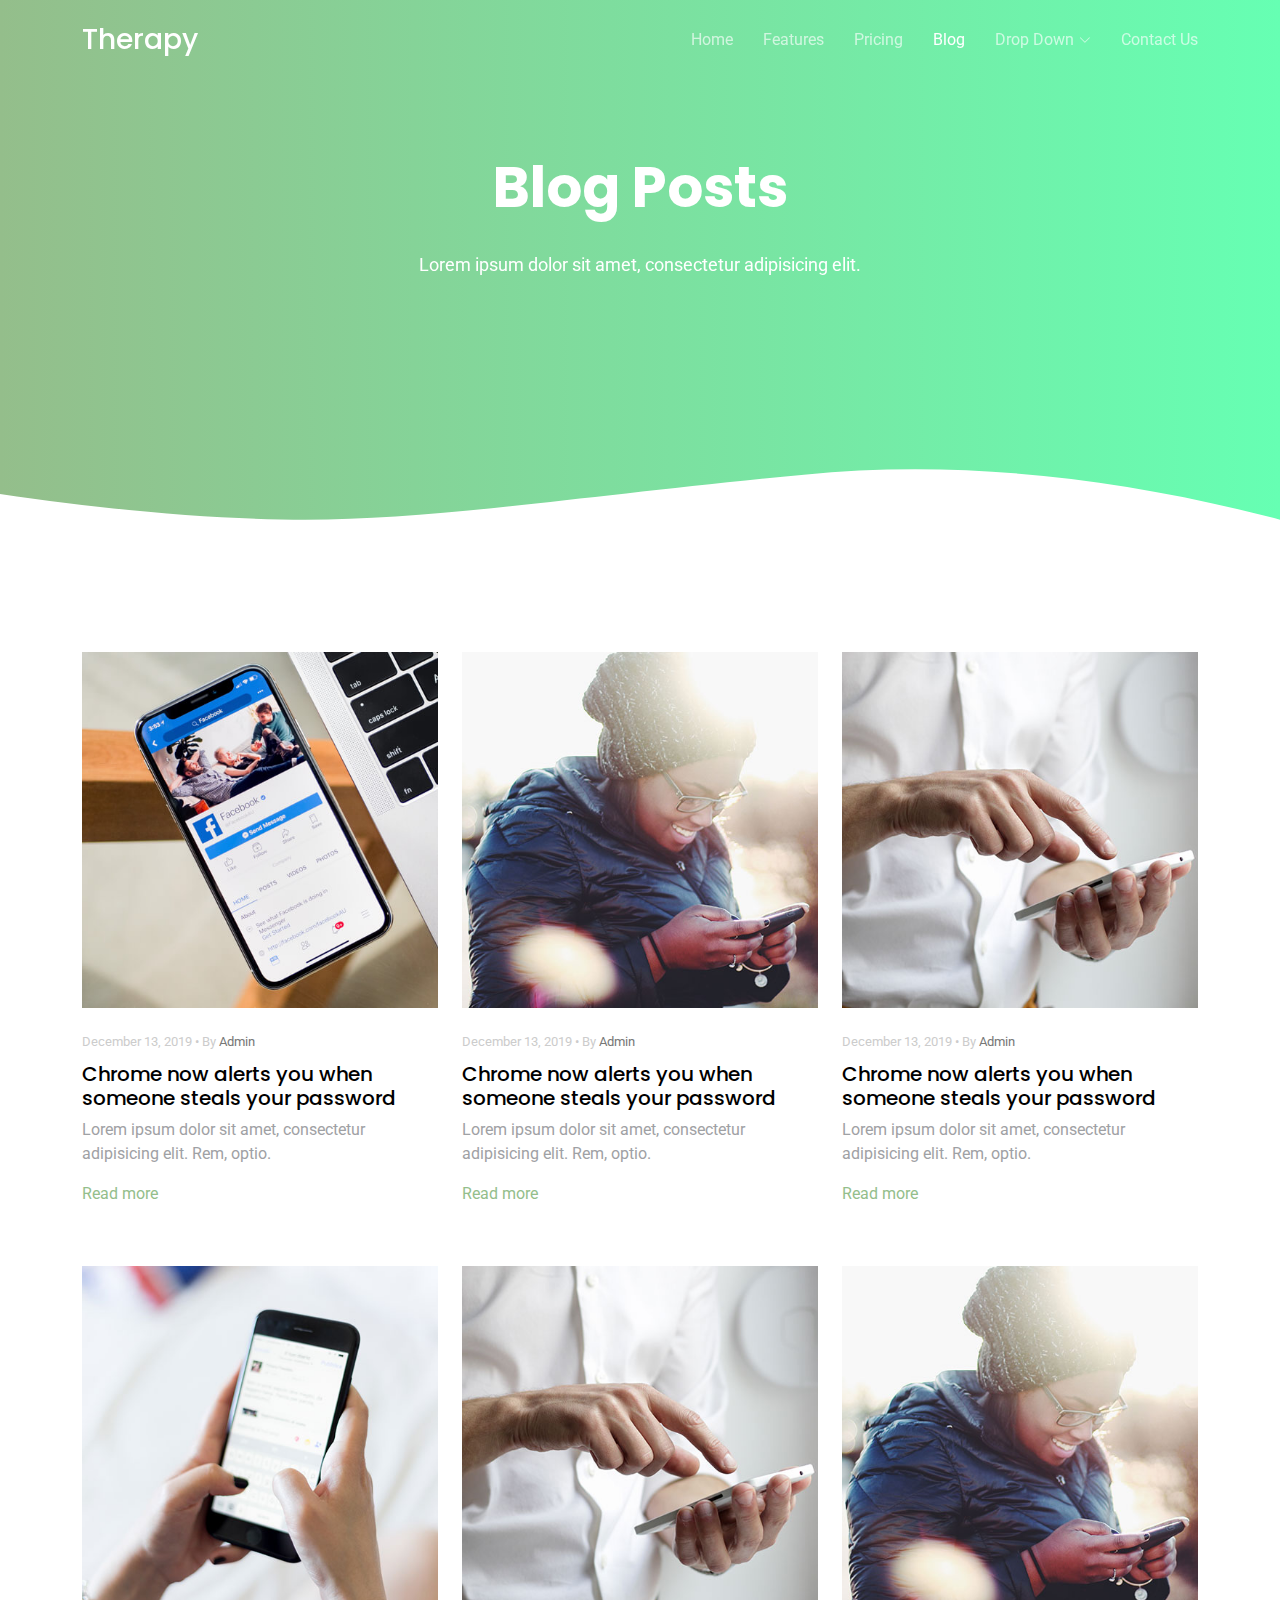
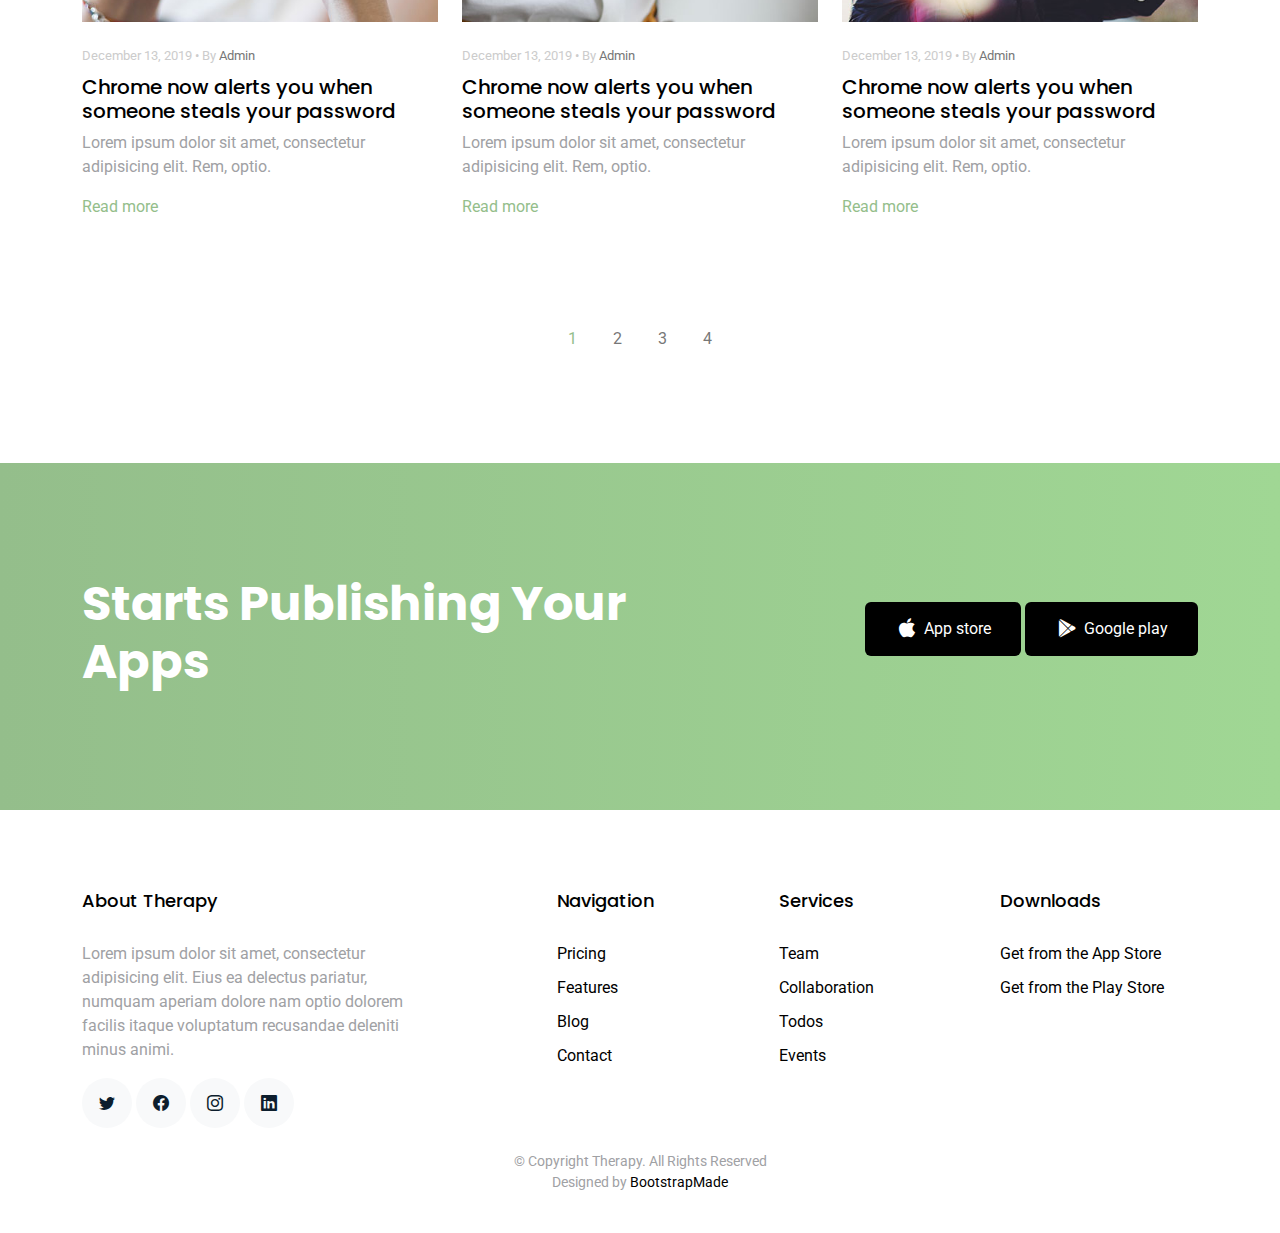
==== blog.html @ 854f7e39 "create structer fortemplate" ====
<!DOCTYPE html>
<html lang="en">

<head>
  <meta charset="utf-8">
  <meta content="width=device-width, initial-scale=1.0" name="viewport">

  <title>Blog - Therapy Instructions</title>
  <meta content="" name="description">
  <meta content="" name="keywords">

  <!-- Favicons -->
  <link href="assets/img/favicon.png" rel="icon">
  <link href="assets/img/apple-touch-icon.png" rel="apple-touch-icon">

  <!-- Google Fonts -->
  <link href="https://fonts.googleapis.com/css?family=Roboto:300,300i,400,400i,500,500i,600,600i,700,700i|Poppins:300,300i,400,400i,500,500i,600,600i,700,700i" rel="stylesheet">

  <!-- Vendor CSS Files -->
  <link href="assets/vendor/aos/aos.css" rel="stylesheet">
  <link href="assets/vendor/bootstrap/css/bootstrap.min.css" rel="stylesheet">
  <link href="assets/vendor/bootstrap-icons/bootstrap-icons.css" rel="stylesheet">
  <link href="assets/vendor/boxicons/css/boxicons.min.css" rel="stylesheet">
  <link href="assets/vendor/swiper/swiper-bundle.min.css" rel="stylesheet">

  <!-- Template Main CSS File -->
  <link href="assets/css/style.css" rel="stylesheet">

  <!-- =======================================================
  * Template Name: Therapy - v4.9.0
  * Template URL: https://bootstrapmade.com/Therapy-bootstrap-app-landing-page-template/
  * Author: BootstrapMade.com
  * License: https://bootstrapmade.com/license/
  ======================================================== -->
</head>

<body>

  <!-- ======= Header ======= -->
  <header id="header" class="fixed-top d-flex align-items-center">
    <div class="container d-flex justify-content-between align-items-center">

      <div class="logo">
        <h1><a href="index.html">Therapy</a></h1>
        <!-- Uncomment below if you prefer to use an image logo -->
        <!-- <a href="index.html"><img src="assets/img/logo.png" alt="" class="img-fluid"></a>-->
      </div>

      <nav id="navbar" class="navbar">
        <ul>
          <li><a class="" href="index.html">Home</a></li>
          <li><a href="features.html">Features</a></li>
          <li><a href="pricing.html">Pricing</a></li>
          <li><a class="active" href="blog.html">Blog</a></li>
          <li class="dropdown"><a href="#"><span>Drop Down</span> <i class="bi bi-chevron-down"></i></a>
            <ul>
              <li><a href="#">Drop Down 1</a></li>
              <li class="dropdown"><a href="#"><span>Deep Drop Down</span> <i class="bi bi-chevron-right"></i></a>
                <ul>
                  <li><a href="#">Deep Drop Down 1</a></li>
                  <li><a href="#">Deep Drop Down 2</a></li>
                  <li><a href="#">Deep Drop Down 3</a></li>
                  <li><a href="#">Deep Drop Down 4</a></li>
                  <li><a href="#">Deep Drop Down 5</a></li>
                </ul>
              </li>
              <li><a href="#">Drop Down 2</a></li>
              <li><a href="#">Drop Down 3</a></li>
              <li><a href="#">Drop Down 4</a></li>
            </ul>
          </li>
          <li><a href="contact.html">Contact Us</a></li>
        </ul>
        <i class="bi bi-list mobile-nav-toggle"></i>
      </nav><!-- .navbar -->

    </div>
  </header><!-- End Header -->

  <main id="main">

    <!-- ======= Blog Section ======= -->
    <section class="hero-section inner-page">
      <div class="wave">

        <svg width="1920px" height="265px" viewBox="0 0 1920 265" version="1.1" xmlns="http://www.w3.org/2000/svg" xmlns:xlink="http://www.w3.org/1999/xlink">
          <g id="Page-1" stroke="none" stroke-width="1" fill="none" fill-rule="evenodd">
            <g id="Apple-TV" transform="translate(0.000000, -402.000000)" fill="#FFFFFF">
              <path d="M0,439.134243 C175.04074,464.89273 327.944386,477.771974 458.710937,477.771974 C654.860765,477.771974 870.645295,442.632362 1205.9828,410.192501 C1429.54114,388.565926 1667.54687,411.092417 1920,477.771974 L1920,667 L1017.15166,667 L0,667 L0,439.134243 Z" id="Path"></path>
            </g>
          </g>
        </svg>

      </div>

      <div class="container">
        <div class="row align-items-center">
          <div class="col-12">
            <div class="row justify-content-center">
              <div class="col-md-7 text-center hero-text">
                <h1 data-aos="fade-up" data-aos-delay="">Blog Posts</h1>
                <p class="mb-5" data-aos="fade-up" data-aos-delay="100">Lorem ipsum dolor sit amet, consectetur adipisicing elit.</p>
              </div>
            </div>
          </div>
        </div>
      </div>

    </section>

    <section class="section">
      <div class="container">
        <div class="row mb-5">
          <div class="col-md-4">
            <div class="post-entry">
              <a href="blog-single.html" class="d-block mb-4">
                <img src="assets/img/img_1.jpg" alt="Image" class="img-fluid">
              </a>
              <div class="post-text">
                <span class="post-meta">December 13, 2019 &bullet; By <a href="#">Admin</a></span>
                <h3><a href="#">Chrome now alerts you when someone steals your password</a></h3>
                <p>Lorem ipsum dolor sit amet, consectetur adipisicing elit. Rem, optio.</p>
                <p><a href="#" class="readmore">Read more</a></p>
              </div>
            </div>
          </div>
          <div class="col-md-4">
            <div class="post-entry">
              <a href="blog-single.html" class="d-block mb-4">
                <img src="assets/img/img_2.jpg" alt="Image" class="img-fluid">
              </a>
              <div class="post-text">
                <span class="post-meta">December 13, 2019 &bullet; By <a href="#">Admin</a></span>
                <h3><a href="#">Chrome now alerts you when someone steals your password</a></h3>
                <p>Lorem ipsum dolor sit amet, consectetur adipisicing elit. Rem, optio.</p>
                <p><a href="#" class="readmore">Read more</a></p>
              </div>
            </div>
          </div>
          <div class="col-md-4">
            <div class="post-entry">
              <a href="blog-single.html" class="d-block mb-4">
                <img src="assets/img/img_3.jpg" alt="Image" class="img-fluid">
              </a>
              <div class="post-text">
                <span class="post-meta">December 13, 2019 &bullet; By <a href="#">Admin</a></span>
                <h3><a href="#">Chrome now alerts you when someone steals your password</a></h3>
                <p>Lorem ipsum dolor sit amet, consectetur adipisicing elit. Rem, optio.</p>
                <p><a href="#" class="readmore">Read more</a></p>
              </div>
            </div>
          </div>

          <div class="col-md-4">
            <div class="post-entry">
              <a href="blog-single.html" class="d-block mb-4">
                <img src="assets/img/img_4.jpg" alt="Image" class="img-fluid">
              </a>
              <div class="post-text">
                <span class="post-meta">December 13, 2019 &bullet; By <a href="#">Admin</a></span>
                <h3><a href="#">Chrome now alerts you when someone steals your password</a></h3>
                <p>Lorem ipsum dolor sit amet, consectetur adipisicing elit. Rem, optio.</p>
                <p><a href="#" class="readmore">Read more</a></p>
              </div>
            </div>
          </div>
          <div class="col-md-4">
            <div class="post-entry">
              <a href="blog-single.html" class="d-block mb-4">
                <img src="assets/img/img_3.jpg" alt="Image" class="img-fluid">
              </a>
              <div class="post-text">
                <span class="post-meta">December 13, 2019 &bullet; By <a href="#">Admin</a></span>
                <h3><a href="#">Chrome now alerts you when someone steals your password</a></h3>
                <p>Lorem ipsum dolor sit amet, consectetur adipisicing elit. Rem, optio.</p>
                <p><a href="#" class="readmore">Read more</a></p>
              </div>
            </div>
          </div>
          <div class="col-md-4">
            <div class="post-entry">
              <a href="blog-single.html" class="d-block mb-4">
                <img src="assets/img/img_2.jpg" alt="Image" class="img-fluid">
              </a>
              <div class="post-text">
                <span class="post-meta">December 13, 2019 &bullet; By <a href="#">Admin</a></span>
                <h3><a href="#">Chrome now alerts you when someone steals your password</a></h3>
                <p>Lorem ipsum dolor sit amet, consectetur adipisicing elit. Rem, optio.</p>
                <p><a href="#" class="readmore">Read more</a></p>
              </div>
            </div>
          </div>

        </div>

        <div class="row">
          <div class="col-12 text-center">
            <span class="p-3 active text-primary">1</span>
            <a href="#" class="p-3">2</a>
            <a href="#" class="p-3">3</a>
            <a href="#" class="p-3">4</a>
          </div>
        </div>
      </div>

    </section>

    <!-- ======= CTA Section ======= -->
    <section class="section cta-section">
      <div class="container">
        <div class="row align-items-center">
          <div class="col-md-6 me-auto text-center text-md-start mb-5 mb-md-0">
            <h2>Starts Publishing Your Apps</h2>
          </div>
          <div class="col-md-5 text-center text-md-end">
            <p><a href="#" class="btn d-inline-flex align-items-center"><i class="bx bxl-apple"></i><span>App store</span></a> <a href="#" class="btn d-inline-flex align-items-center"><i class="bx bxl-play-store"></i><span>Google play</span></a></p>
          </div>
        </div>
      </div>
    </section><!-- End CTA Section -->

  </main><!-- End #main -->

  <!-- ======= Footer ======= -->
  <footer class="footer" role="contentinfo">
    <div class="container">
      <div class="row">
        <div class="col-md-4 mb-4 mb-md-0">
          <h3>About Therapy</h3>
          <p>Lorem ipsum dolor sit amet, consectetur adipisicing elit. Eius ea delectus pariatur, numquam aperiam
            dolore nam optio dolorem facilis itaque voluptatum recusandae deleniti minus animi.</p>
          <p class="social">
            <a href="#"><span class="bi bi-twitter"></span></a>
            <a href="#"><span class="bi bi-facebook"></span></a>
            <a href="#"><span class="bi bi-instagram"></span></a>
            <a href="#"><span class="bi bi-linkedin"></span></a>
          </p>
        </div>
        <div class="col-md-7 ms-auto">
          <div class="row site-section pt-0">
            <div class="col-md-4 mb-4 mb-md-0">
              <h3>Navigation</h3>
              <ul class="list-unstyled">
                <li><a href="#">Pricing</a></li>
                <li><a href="#">Features</a></li>
                <li><a href="#">Blog</a></li>
                <li><a href="#">Contact</a></li>
              </ul>
            </div>
            <div class="col-md-4 mb-4 mb-md-0">
              <h3>Services</h3>
              <ul class="list-unstyled">
                <li><a href="#">Team</a></li>
                <li><a href="#">Collaboration</a></li>
                <li><a href="#">Todos</a></li>
                <li><a href="#">Events</a></li>
              </ul>
            </div>
            <div class="col-md-4 mb-4 mb-md-0">
              <h3>Downloads</h3>
              <ul class="list-unstyled">
                <li><a href="#">Get from the App Store</a></li>
                <li><a href="#">Get from the Play Store</a></li>
              </ul>
            </div>
          </div>
        </div>
      </div>

      <div class="row justify-content-center text-center">
        <div class="col-md-7">
          <p class="copyright">&copy; Copyright Therapy. All Rights Reserved</p>
          <div class="credits">
            <!--
            All the links in the footer should remain intact.
            You can delete the links only if you purchased the pro version.
            Licensing information: https://bootstrapmade.com/license/
            Purchase the pro version with working PHP/AJAX contact form: https://bootstrapmade.com/buy/?theme=Therapy
          -->
            Designed by <a href="https://bootstrapmade.com/">BootstrapMade</a>
          </div>
        </div>
      </div>

    </div>
  </footer>

  <a href="#" class="back-to-top d-flex align-items-center justify-content-center"><i class="bi bi-arrow-up-short"></i></a>

  <!-- Vendor JS Files -->
  <script src="assets/vendor/aos/aos.js"></script>
  <script src="assets/vendor/bootstrap/js/bootstrap.bundle.min.js"></script>
  <script src="assets/vendor/swiper/swiper-bundle.min.js"></script>
  <script src="assets/vendor/php-email-form/validate.js"></script>

  <!-- Template Main JS File -->
  <script src="assets/js/main.js"></script>

</body>

</html>
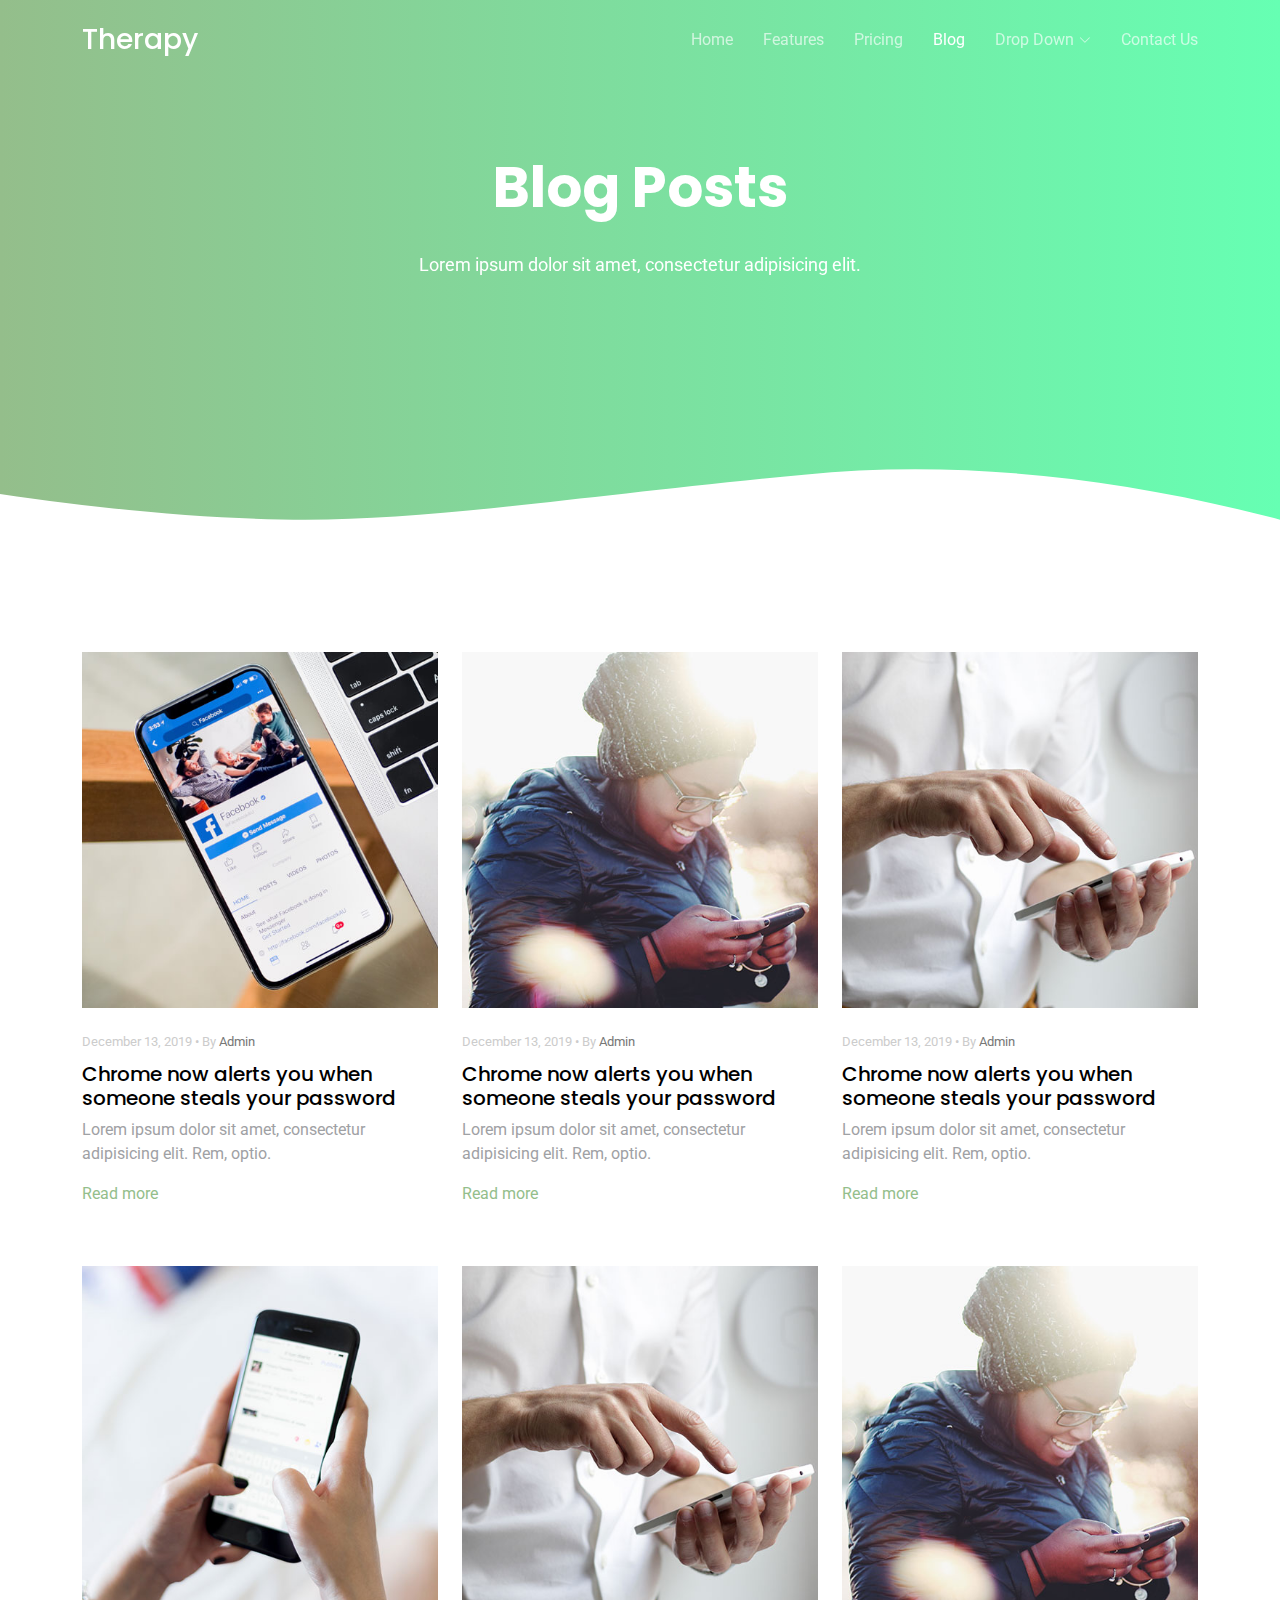
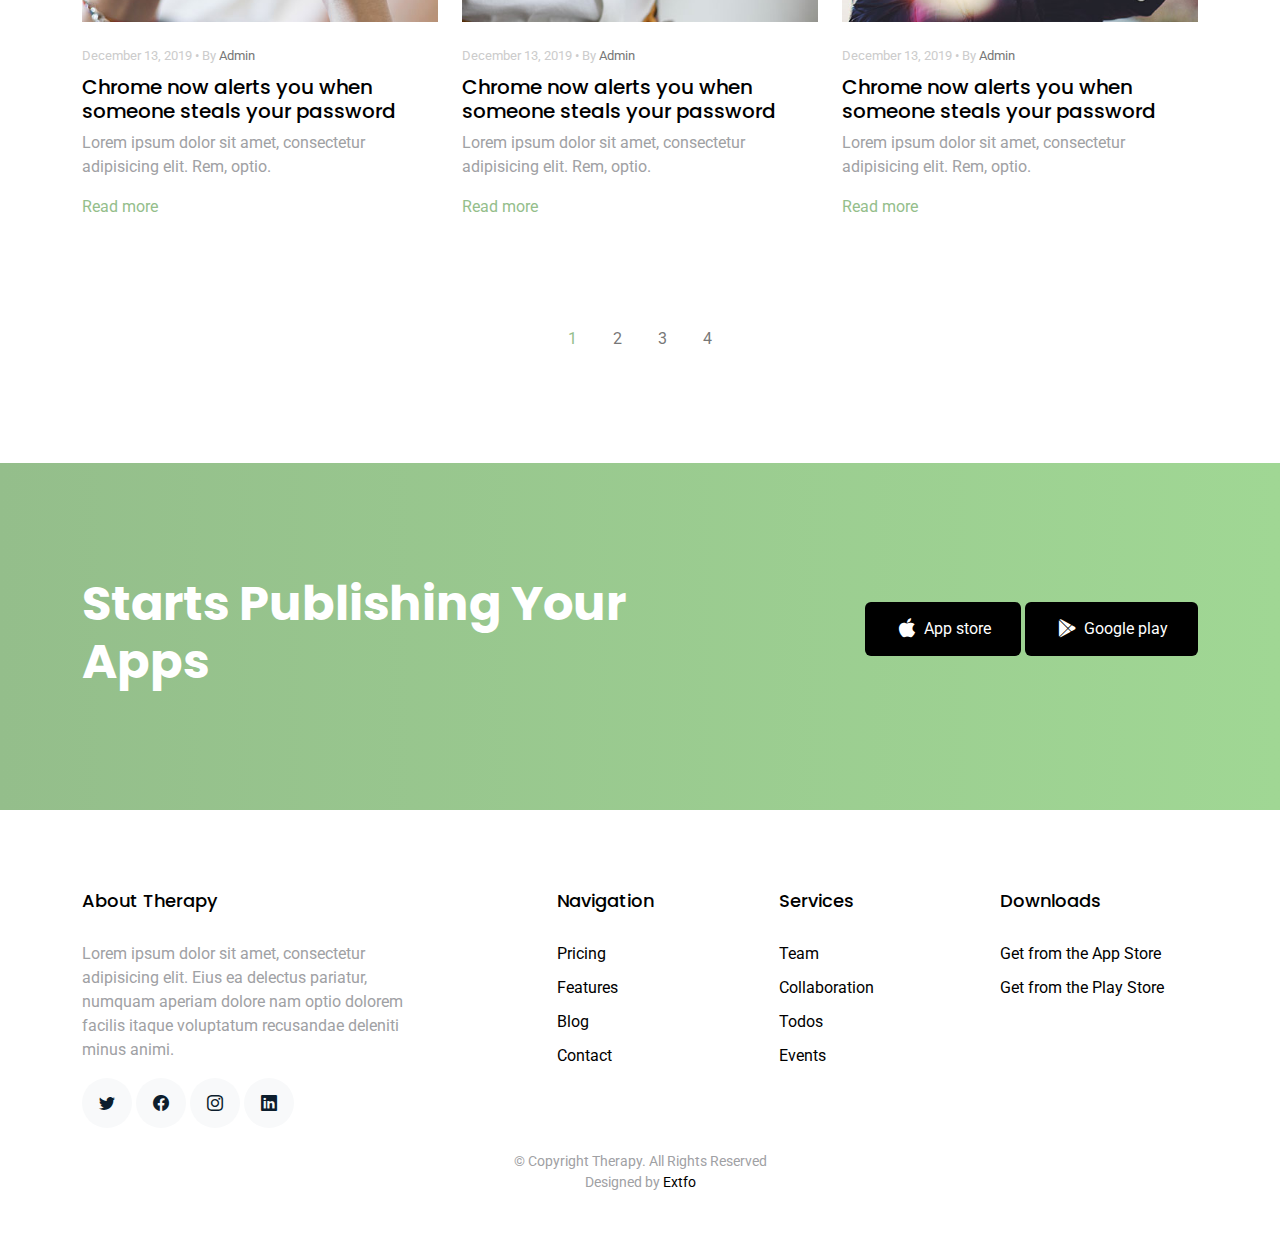
==== commit 88f8b0aa: "Landing page is finish" ====
--- a/blog.html
+++ b/blog.html
@@ -277,7 +277,7 @@
             Licensing information: https://bootstrapmade.com/license/
             Purchase the pro version with working PHP/AJAX contact form: https://bootstrapmade.com/buy/?theme=Therapy
           -->
-            Designed by <a href="https://bootstrapmade.com/">BootstrapMade</a>
+            Designed by <a href="#">Extfo</a>
           </div>
         </div>
       </div>
--- a/assets/css/style.css
+++ b/assets/css/style.css
@@ -298,7 +298,7 @@
   background: #fff;
   box-shadow: 0 10px 30px 0 rgba(0, 0, 0, 0.2);
   color: #000000;
-  background: linear-gradient(-45deg, #1391a5, #274685);
+  background: linear-gradient(-45deg, #94be8b, #198754);
   color: #fff;
   box-shadow: none;
 }
